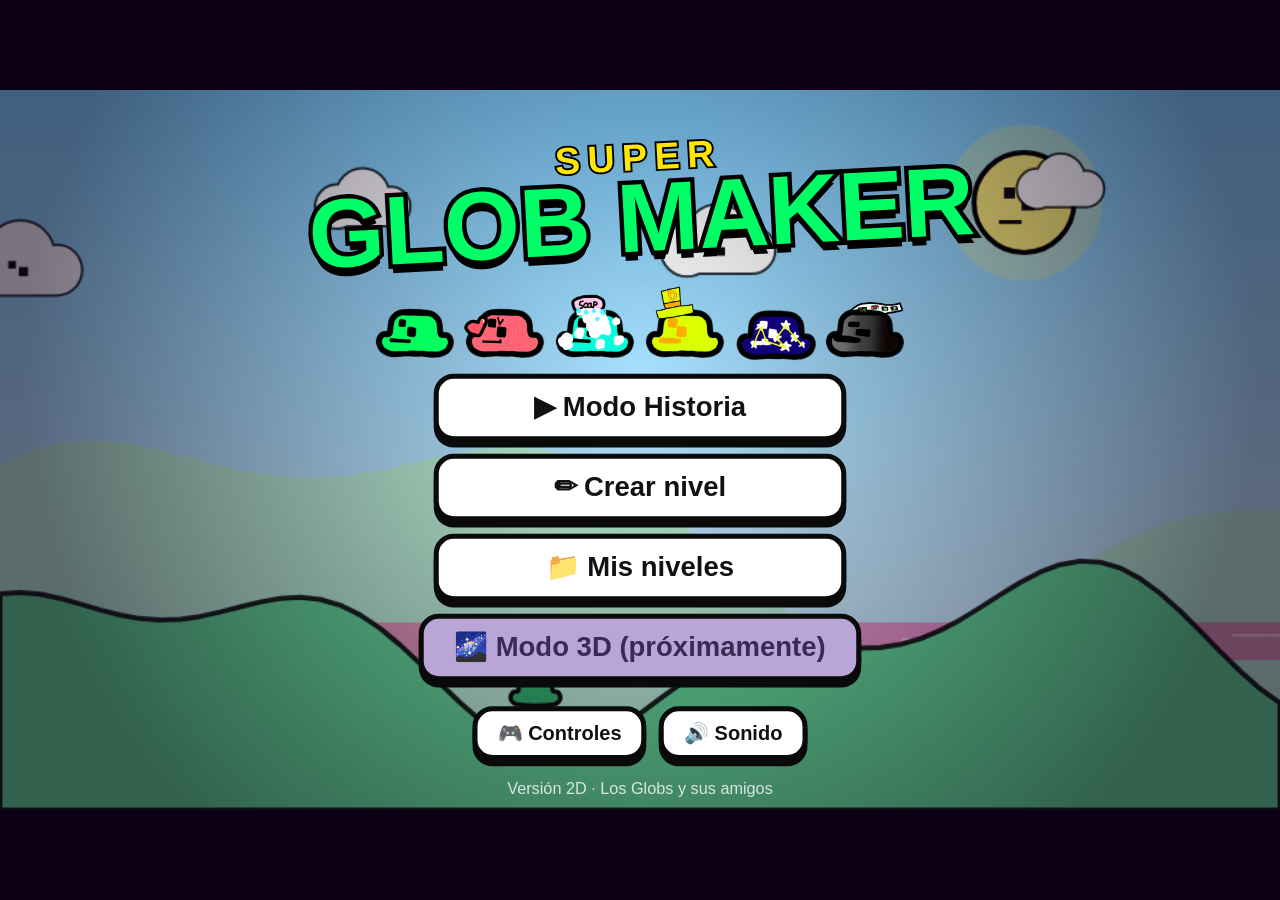
==== .tmp_test/shot.html @ 08214d81 "Super Glob Maker (DEMO1)" ====
<!DOCTYPE html>
<html lang="es"><head><meta charset="UTF-8"><link rel="stylesheet" href="../css/style.css"></head>
<body>
<div id="stage"><canvas id="game" width="1024" height="576"></canvas><div id="editor-ui"></div><div id="screen" class="screen"></div><div id="modal"></div><div id="toast"></div></div>
<pre id="err" style="position:fixed;left:0;top:0;color:#f00;background:#fff;z-index:99;font-size:12px;margin:0"></pre>
<script>
  window.onerror = (m, s, l, c, e) => { document.getElementById('err').textContent += m + ' @' + (s||'').split('/').pop() + ':' + l + '\n'; };
  // Las imágenes deben resolverse relativas a la raíz del juego
  document.write('<base href="../">');
</script>
<script src="js/core/sgm.js"></script>
<script src="js/model/Characters.js"></script><script src="js/model/Themes.js"></script><script src="js/model/Catalog.js"></script>
<script src="js/model/Level.js"></script><script src="js/model/LevelStorage.js"></script><script src="js/model/Physics.js"></script>
<script src="js/model/entities/Entity.js"></script><script src="js/model/entities/Enemies.js"></script><script src="js/model/entities/EnemiesSpecial.js"></script><script src="js/model/entities/Objects.js"></script>
<script src="js/model/Player.js"></script><script src="js/model/GameModel.js"></script><script src="js/model/EditorModel.js"></script><script src="js/model/SampleLevels.js"></script>
<script src="js/view/PyceArt.js"></script><script src="js/view/Assets.js"></script><script src="js/view/Sprites.js"></script><script src="js/view/BackgroundView.js"></script>
<script src="js/view/ParticlesView.js"></script><script src="js/view/WorldRenderer.js"></script><script src="js/view/HUDView.js"></script>
<script src="js/view/SoundView.js"></script><script src="js/view/EditorView.js"></script><script src="js/view/MenuView.js"></script>
<script src="js/controller/InputController.js"></script><script src="js/controller/GameController.js"></script>
<script src="js/controller/EditorController.js"></script><script src="js/controller/AppController.js"></script>
<script>
  const q = new URLSearchParams(location.search);
  const S = SGM;
  window.addEventListener('DOMContentLoaded', () => {
    S.app = new S.Controller.AppController();
    S.app.start();
    setTimeout(() => {
      try {
        const what = q.get('v');
        if (what === 'play') {
          const L = S.Model.SampleLevels.build(q.get('t'), q.get('m'));
          S.app.playLevel(L.toJSON(), { character: q.get('c') || 'green' });
          const g = S.app.game.model;
          // avanzar un poco y darle una evolución para ver el sprite grande
          g.player.setForm(+(q.get('e') || 0), q.get('s') || null);
          g.t = 3;
          for (let i = 0; i < 120 * (+(q.get('sec') || 2)); i++) g.update(1 / 120, { right: true, run: false, jump: i % 90 < 40, jumpPressed: i % 90 === 0 });
        } else if (what === 'editor') { S.app.openEditor(S.Model.SampleLevels.build(q.get('t') || 'lake', q.get('m') || 'peace')); if (q.get('cat')) { S.app.editor.view.cat = q.get('cat'); S.app.editor.view.buildToolbar(S.app.editor.model, S.app.editor.handlers()); } }
        else if (what === 'story') S.app.showStory();
        else if (what === 'chars') S.app.menu.characterPicker('green', () => {}, () => {});
      } catch (e) { document.getElementById('err').textContent += e.stack; }
    }, 1500);
  });
</script>
</body></html>
---- css/style.css ----
* { box-sizing: border-box; }
html, body { margin: 0; height: 100%; background: #0c0014; overflow: hidden; font-family: "Trebuchet MS", "Segoe UI", sans-serif; color: #fff; user-select: none; }
body { display: flex; align-items: center; justify-content: center; }
#stage { position: relative; width: 1024px; height: 576px; }
#game { width: 100%; height: 100%; display: block; image-rendering: auto; background: #000; }

/* Todo el UI está diseñado a 1024x576 y se escala con --k */
#editor-ui, #screen, #modal { position: absolute; left: 0; top: 0; width: 1024px; height: 576px; transform: scale(var(--k, 1)); transform-origin: 0 0; }
#editor-ui { display: none; pointer-events: none; }
#editor-ui > * { pointer-events: auto; }

button { font-family: inherit; cursor: pointer; }
button:focus-visible { outline: 3px solid #ffe600; outline-offset: 2px; }

.btn { background: #fff; color: #111; border: 4px solid #0a0a0a; border-radius: 16px; padding: 8px 16px; font-weight: 900; font-size: 16px; box-shadow: 0 5px 0 #0a0a0a; transition: transform .08s; }
.btn:hover { transform: translateY(-2px); background: #fff7c4; }
.btn:active { transform: translateY(3px); box-shadow: 0 2px 0 #0a0a0a; }
.btn.primary { background: #00ff66; }
.btn.primary:hover { background: #6dff9f; }
.btn.danger { background: #ff4f6b; color: #fff; }
.btn.big { font-size: 22px; padding: 10px 24px; min-width: 330px; }
.btn.disabled { background: #b9a6d6; color: #3b2a55; }
.row { display: flex; gap: 10px; justify-content: center; flex-wrap: wrap; margin-top: 10px; }

/* ---------- pantallas ---------- */
.screen { display: none; flex-direction: column; align-items: center; padding: 18px; }
.screen.title { justify-content: center; gap: 10px; background: radial-gradient(circle at 50% 40%, rgba(0,0,0,0) 0, rgba(12,0,20,.55) 80%); }
.logo { text-align: center; line-height: .9; transform: rotate(-3deg); }
.logo-super { font-size: 30px; font-weight: 900; color: #ffe600; -webkit-text-stroke: 3px #000; paint-order: stroke fill; letter-spacing: 6px; }
.logo-main { font-size: 78px; font-weight: 900; color: #00ff66; -webkit-text-stroke: 7px #000; paint-order: stroke fill; text-shadow: 0 7px 0 #000; animation: wob 2.4s ease-in-out infinite; }
@keyframes wob { 50% { transform: scale(1.04, .96); } }
.parade { display: flex; gap: 6px; height: 70px; align-items: flex-end; }
.parade-glob { width: 66px; height: 66px; animation: hop 1.2s ease-in-out infinite; }
@keyframes hop { 0%, 100% { transform: translateY(0) scale(1.08, .92); } 40% { transform: translateY(-18px) scale(.95, 1.05); } }
.menu { display: flex; flex-direction: column; gap: 10px; align-items: center; }
.foot { position: absolute; bottom: 10px; font-size: 13px; opacity: .8; }

.screen.loading { justify-content: center; background: #0c0014; gap: 16px; }
.bar { width: 400px; height: 22px; border: 4px solid #000; background: #2a0a45; border-radius: 12px; overflow: hidden; }
.bar .fill { height: 100%; background: #00ff66; transition: width .2s; }

.head { display: flex; gap: 12px; align-items: center; width: 100%; margin-bottom: 12px; }
.head h1 { margin: 0 auto 0 8px; font-size: 34px; -webkit-text-stroke: 2px #000; paint-order: stroke fill; color: #ffe600; }
.screen.story, .screen.levels { background: rgba(12, 0, 20, .7); }
.screen.story.corrupt { background: rgba(50, 0, 60, .8); }
.mode-toggle.peace { background: #9fe8ff; }
.mode-toggle.corrupt { background: #6a0f8f; color: #ff9cf0; }
.char-btn { display: flex; align-items: center; gap: 6px; }
.mini { width: 30px; height: 30px; }

.map-grid { display: grid; grid-template-columns: repeat(4, 1fr); gap: 10px; overflow-y: auto; padding: 4px 6px 12px; width: 100%; }
.map-grid.small { grid-template-columns: repeat(4, 1fr); max-height: 420px; }
.map-card { position: relative; background: #fff; color: #111; border: 4px solid #000; border-radius: 14px; padding: 4px 4px 6px; text-align: left; display: flex; flex-direction: column; box-shadow: 0 4px 0 #000; }
.map-card:hover { transform: translateY(-3px) rotate(-1deg); }
.map-card.on { background: #ffe600; }
.map-card canvas { width: 100%; border-radius: 9px; border: 3px solid #000; }
.map-card b { font-size: 14px; margin: 4px 4px 0; }
.map-card small { font-size: 11px; margin: 0 4px; opacity: .75; }
.medal-badge { position: absolute; top: 6px; right: 8px; font-size: 26px; filter: drop-shadow(0 2px 0 #000); }

.level-list { width: 100%; overflow-y: auto; display: flex; flex-direction: column; gap: 8px; }
.level-row { display: flex; align-items: center; gap: 10px; background: #fff; color: #111; border: 4px solid #000; border-radius: 14px; padding: 6px 10px; }
.level-row canvas { width: 120px; border-radius: 8px; border: 3px solid #000; }
.level-row .info { flex: 1; display: flex; flex-direction: column; }
.start-card { width: 220px; padding: 14px; gap: 6px; text-align: center; align-items: center; }
.start-card b { font-size: 18px; }
.level-count { font-weight: 900; font-size: 18px; background: #000; padding: 4px 12px; border-radius: 12px; }
.empty { text-align: center; font-size: 20px; margin-top: 80px; }

/* ---------- ventanas ---------- */
#modal { display: none; align-items: center; justify-content: center; background: rgba(0, 0, 0, .55); }
.modal-box { background: #fff; color: #111; border: 5px solid #000; border-radius: 22px; padding: 16px 22px; max-width: 940px; max-height: 550px; overflow-y: auto; box-shadow: 0 8px 0 #000; text-align: center; }
.modal-box h2 { margin: 0 0 10px; font-size: 28px; color: #00ff66; -webkit-text-stroke: 2px #000; paint-order: stroke fill; }
.modal-box h3 { margin: 12px 0 6px; }
.modal-box .menu .btn { min-width: 260px; }
.keys { margin: 0 auto; border-collapse: collapse; text-align: left; }
.keys td { padding: 3px 10px; border-bottom: 2px dashed #ddd; }
.keys td.k { font-weight: 900; }
.small { font-size: 13px; max-width: 600px; margin: 10px auto; }

.char-grid { display: grid; grid-template-columns: repeat(3, 1fr); gap: 10px; }
.char-card { background: #fff; border: 4px solid #000; border-radius: 16px; padding: 8px; display: flex; flex-direction: column; align-items: center; gap: 4px; box-shadow: 0 4px 0 var(--c); }
.char-card:hover, .char-card.on { background: color-mix(in srgb, var(--c) 25%, white); }
.char-card b { font-size: 18px; }
.char-evos { display: flex; align-items: flex-end; gap: 4px; }
.evo-cell { display: flex; flex-direction: column; align-items: center; width: 78px; }
.evo-cell small { font-size: 10px; line-height: 1.1; }
.evo-main { width: 70px; height: 70px; }
.evo-small { width: 56px; height: 56px; }
.char-card .desc { font-size: 12px; opacity: .8; }
.specials { display: flex; gap: 16px; justify-content: center; }
.special { display: flex; align-items: center; gap: 6px; max-width: 420px; text-align: left; font-size: 13px; }

.form { display: grid; grid-template-columns: 1fr 1fr; gap: 10px 20px; text-align: left; }
.form label { display: flex; flex-direction: column; font-weight: 900; }
.form input { font: inherit; padding: 6px 10px; border: 3px solid #000; border-radius: 10px; }
textarea.code { width: 640px; height: 260px; font-family: Consolas, monospace; font-size: 11px; border: 3px solid #000; border-radius: 10px; padding: 8px; }
.result-glob { width: 110px; height: 110px; animation: hop 1.2s infinite; }
.result-line { font-size: 19px; margin: 4px; font-weight: 900; }

#toast { position: absolute; left: 50%; bottom: 46px; transform: translateX(-50%) translateY(20px); background: #0a0a0a; color: #fff; padding: 10px 18px; border-radius: 14px; border: 3px solid #fff; font-weight: 900; opacity: 0; transition: .25s; pointer-events: none; white-space: nowrap; }
#toast.show { opacity: 1; transform: translateX(-50%) translateY(0); }

/* ---------- editor ---------- */
.ed-top { position: absolute; left: 0; top: 0; right: 120px; display: flex; flex-direction: column; gap: 4px; padding: 6px; background: rgba(10, 10, 10, .78); border-bottom-right-radius: 16px; }
.ed-cats { display: flex; gap: 4px; }
.ed-cat { background: #3a3a3a; color: #fff; border: 3px solid #000; border-radius: 10px; padding: 3px 10px; font-weight: 900; font-size: 13px; }
.ed-cat.on { background: #ffe600; color: #000; }
.ed-items { display: flex; gap: 4px; flex-wrap: wrap; }
.ed-item { width: 50px; height: 50px; padding: 0; background: rgba(255, 255, 255, .9); border: 3px solid #000; border-radius: 10px; display: flex; align-items: center; justify-content: center; }
.ed-item:hover { background: #fff7c4; }
.ed-item.on { background: #00ff66; transform: translateY(-2px); }
.ed-side { position: absolute; right: 0; top: 0; width: 116px; display: flex; flex-direction: column; gap: 5px; padding: 6px; background: rgba(10, 10, 10, .78); border-bottom-left-radius: 16px; }
.ed-btn { background: #fff; border: 3px solid #000; border-radius: 10px; padding: 5px 4px; font-weight: 900; font-size: 13px; }
.ed-btn:hover { background: #fff7c4; }
.ed-btn.play { background: #00ff66; font-size: 16px; }
.ed-btn.mode { background: #9fe8ff; }
.ed-btn.mode.corrupt { background: #6a0f8f; color: #ff9cf0; }
.ed-btn.exit { background: #ff4f6b; color: #fff; }
.ed-zones { display: flex; flex-wrap: wrap; gap: 4px; margin-top: 6px; border-top: 2px solid rgba(255,255,255,.25); padding-top: 6px; }
.ed-zone { background: #4a4a5a; color: #fff; border: 3px solid #000; border-radius: 8px; padding: 4px 6px; font-weight: 900; font-size: 12px; cursor: pointer; }
.ed-zone:hover { background: #6a6a7f; }
.ed-zone.on { background: #ffd000; color: #000; }
.ed-zone.add { background: #00c24a; color: #fff; padding: 4px 9px; }
.ed-zone-x { color: #ff4f6b; margin-left: 2px; cursor: pointer; }
.ed-info { position: absolute; left: 0; bottom: 0; display: flex; flex-direction: column; padding: 6px 10px; background: rgba(10, 10, 10, .72); border-top-right-radius: 14px; font-size: 12px; max-width: 760px; pointer-events: none !important; }
.ed-info b { font-size: 15px; }
.ed-info .hint { opacity: .7; }
.ed-info .tool { color: #ffe600; }
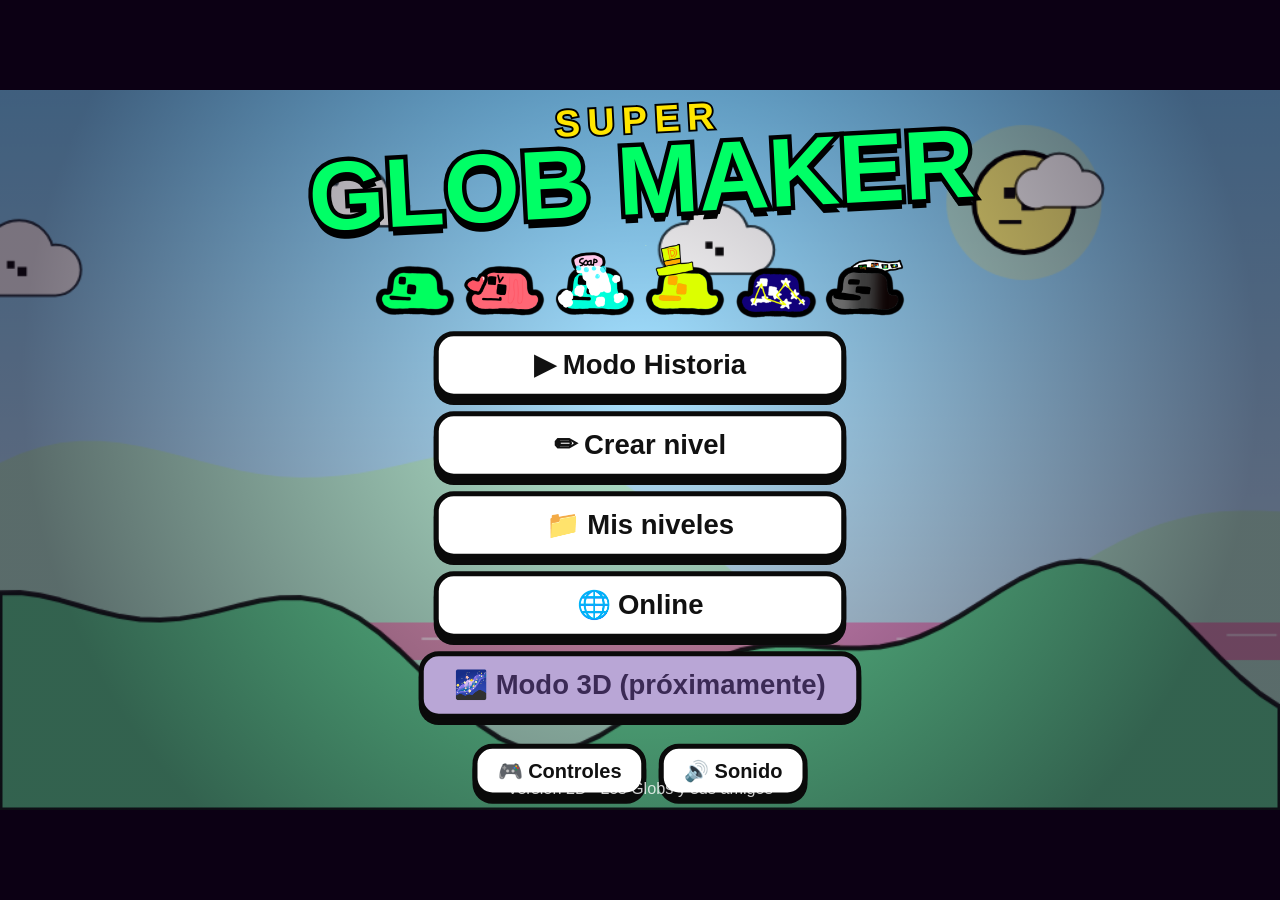
==== commit 5d9a120f: "Railes SMM, Corrupto con personalidad, menu Online y nuevos Pyces - Railes estilo SMM: plataformas, " ====
--- a/.tmp_test/shot.html
+++ b/.tmp_test/shot.html
@@ -8,15 +8,16 @@
   // Las imágenes deben resolverse relativas a la raíz del juego
   document.write('<base href="../">');
 </script>
+<!-- mismos scripts que index.html (sin main.js: aquí se arranca a mano) -->
 <script src="js/core/sgm.js"></script>
 <script src="js/model/Characters.js"></script><script src="js/model/Themes.js"></script><script src="js/model/Catalog.js"></script>
-<script src="js/model/Level.js"></script><script src="js/model/LevelStorage.js"></script><script src="js/model/Physics.js"></script>
+<script src="js/model/Level.js"></script><script src="js/model/LevelStorage.js"></script><script src="js/model/GldAccount.js"></script><script src="js/model/Physics.js"></script>
 <script src="js/model/entities/Entity.js"></script><script src="js/model/entities/Enemies.js"></script><script src="js/model/entities/EnemiesSpecial.js"></script><script src="js/model/entities/Objects.js"></script>
-<script src="js/model/Player.js"></script><script src="js/model/GameModel.js"></script><script src="js/model/EditorModel.js"></script><script src="js/model/SampleLevels.js"></script>
-<script src="js/view/PyceArt.js"></script><script src="js/view/Assets.js"></script><script src="js/view/Sprites.js"></script><script src="js/view/BackgroundView.js"></script>
-<script src="js/view/ParticlesView.js"></script><script src="js/view/WorldRenderer.js"></script><script src="js/view/HUDView.js"></script>
+<script src="js/model/Player.js"></script><script src="js/model/GameModel.js"></script><script src="js/model/EditorModel.js"></script><script src="js/model/SampleLevels.js"></script><script src="js/model/StoryMap.js"></script>
+<script src="js/view/PyceArt.js"></script><script src="js/view/Assets.js"></script><script src="js/view/GroundStyles.js"></script><script src="js/view/Sprites.js"></script><script src="js/view/BackgroundView.js"></script>
+<script src="js/view/Decorations.js"></script><script src="js/view/ParticlesView.js"></script><script src="js/view/WorldRenderer.js"></script><script src="js/view/HUDView.js"></script>
 <script src="js/view/SoundView.js"></script><script src="js/view/EditorView.js"></script><script src="js/view/MenuView.js"></script>
-<script src="js/controller/InputController.js"></script><script src="js/controller/GameController.js"></script>
+<script src="js/controller/InputController.js"></script><script src="js/controller/GameController.js"></script><script src="js/controller/MapController.js"></script>
 <script src="js/controller/EditorController.js"></script><script src="js/controller/AppController.js"></script>
 <script>
   const q = new URLSearchParams(location.search);
@@ -36,6 +37,81 @@
           g.t = 3;
           for (let i = 0; i < 120 * (+(q.get('sec') || 2)); i++) g.update(1 / 120, { right: true, run: false, jump: i % 90 < 40, jumpPressed: i % 90 === 0 });
         } else if (what === 'editor') { S.app.openEditor(S.Model.SampleLevels.build(q.get('t') || 'lake', q.get('m') || 'peace')); if (q.get('cat')) { S.app.editor.view.cat = q.get('cat'); S.app.editor.view.buildToolbar(S.app.editor.model, S.app.editor.handlers()); } }
+        else if (what === 'arcade') {
+          // muestra de suelo temático del casino: arcades de 1 y 2 de ancho, altos 1-4, y una masa 3x3
+          const L = S.Model.SampleLevels.build('casino', q.get('m') || 'peace'), TT = S.Model.Catalog.T, gy = L.height - 3;
+          for (let x = 0; x < 40; x++) for (let y = 0; y < gy; y++) L.set(x, y, 0);
+          L.objects = L.objects.filter((o) => o.type === 'start' || o.x > 40);
+          const col = (x, h, w) => { for (let i = 0; i < (w || 1); i++) for (let j = 1; j <= h; j++) L.set(x + i, gy - j, TT.GROUND2); };
+          col(3, 1); col(5, 2); col(7, 3); col(9, 4); col(12, 2, 2); col(15, 3, 2); col(18, 4, 2); col(22, 3, 3);
+          S.app.openEditor(L);
+        }
+        else if (what === 'mylevels') {
+          const St = S.Model.LevelStorage, Lv = S.Model.Level;
+          St.list().forEach((l) => St.remove(l.id));
+          const a = S.Model.SampleLevels.build('city', 'peace'); a.name = 'Pueblo de prueba'; a.id = 'lvA'; St.save(Object.assign(a.toJSON(), { publishedAt: Date.now(), cloudId: 'c1' }));
+          const b = Lv.copy(St.get('lvA')); b.mode = 'corrupt'; St.save(b.toJSON());
+          const c = S.Model.SampleLevels.build('casino', 'peace'); c.name = 'Casino nuevo'; St.save(c.toJSON());
+          S.app.showLevels();
+          if (q.get('pub')) setTimeout(() => S.app.publishLocal(St.get('lvA')), 100);
+          if (q.get('exp')) setTimeout(() => S.app.exportLevel(St.get('lvA')), 100);
+        }
+        else if (what === 'online') {
+          // Gld simulado (NO toca el servidor real): comprueba que la UI pinta todas las pestañas
+          const G = S.Model.Gld, th = ['lake', 'casino', 'vortex', 'factory', 'disco', 'city', 'snow', 'sky'];
+          const rows = th.map((t, i) => ({ id: 'id' + i, name: ['Saltos de gelatina', 'All-in al Pyce', 'Caída al vacío', 'MadStars Rush', 'Ritmo letal', 'Apagón total', 'Trineo loco', 'Espejito'][i], theme: t, mode: i % 2 ? 'corrupt' : 'peace', author: ['glober', 'pycefan', 'glober', 'madmax'][i % 4], likes: 40 - i * 4, dislikes: i * 2, score: 40 - i * 6, plays: 120 - i * 9, clears: 60 - i * 7, rate: (60 - i * 7) / (120 - i * 9), is_public: i % 3 !== 2, local: null }));
+          G.configured = () => true; G.v2 = q.get('v2') === '0' ? false : true;
+          G.username = () => Promise.resolve('glober'); S.Model.LevelStorage.isLinked = () => q.get('guest') ? false : true;
+          G.browse = (o) => Promise.resolve({ ok: true, rows: o.author ? rows.filter((r) => r.author === o.author) : rows.slice(0, o.limit || 30) });
+          G.mine = () => Promise.resolve({ ok: true, rows: rows.filter((r) => r.author === 'glober') });
+          S.app.showOnline(q.get('tab') || 'home', q.get('arg') || undefined);
+          if (q.get('vote')) { setTimeout(() => { G.getLevel = () => Promise.resolve(S.Model.SampleLevels.build('lake', 'peace').toJSON()); G.myVote = () => Promise.resolve(1); G.play = () => Promise.resolve(); S.app.lastPlay = { data: {}, opts: { online: { id: 'id0', name: 'Saltos de gelatina', author: 'glober' } } }; S.app.game = null; S.app.onGameFinished('clear', { score: 1200, coins: 12, stars: 0, starTotal: 0, secretClear: false, player: { formPath: () => S.Model.Characters.list[0].paths[0], formName: () => 'EVO1' } }); }, 200); }
+        }
+        else if (what === 'corrupt') {
+          // hoja de contacto: fondo + capa delantera de los 16 mapas en Corrupto (4x4)
+          document.getElementById('stage').style.display = 'none';
+          const cv = document.createElement('canvas'); cv.width = 1024 * 4 / 2; cv.height = 576 * 4 / 2; document.body.appendChild(cv);
+          const out = cv.getContext('2d'), tmp = document.createElement('canvas'); tmp.width = 1024; tmp.height = 576; const x = tmp.getContext('2d');
+          const tt = +(q.get('time') || 7.3);
+          S.Model.Themes.list.forEach((th, i) => {
+            x.clearRect(0, 0, 1024, 576); x.save(); S.View.BackgroundView.draw(x, th, 'corrupt', 800, tt); S.View.BackgroundView.front(x, th, 'corrupt', 800, tt); x.restore();
+            x.fillStyle = 'rgba(0,0,0,0.6)'; x.fillRect(0, 0, 1024, 52); x.fillStyle = '#fff'; x.font = 'bold 34px sans-serif'; x.fillText(S.Model.Themes.name(th, 'corrupt'), 14, 38);
+            out.drawImage(tmp, (i % 4) * 512, Math.floor(i / 4) * 288, 512, 288);
+          });
+        }
+        else if (what === 'rails') {
+          const L = S.Model.SampleLevels.build('lake', 'peace'), TT = S.Model.Catalog.T, gy = L.height - 3, ry = gy - 6;
+          for (let x = 0; x < 40; x++) for (let y = 0; y < gy; y++) L.set(x, y, 0);
+          L.objects = L.objects.filter((o) => o.type === 'start' || o.x > 40);
+          for (let x = 4; x <= 12; x++) L.set(x, ry, TT.RAIL);
+          for (let x = 15; x <= 20; x++) { L.set(x, ry - 2, TT.RAIL); L.set(x, ry + 2, TT.RAIL); }
+          for (let y = ry - 2; y <= ry + 2; y++) { L.set(15, y, TT.RAIL); L.set(20, y, TT.RAIL); }
+          for (let i = 0; i < 5; i++) L.set(23 + i, ry + 2 - i, TT.RAIL);
+          L.objects.push({ type: 'platform', x: 8, y: ry }, { type: 'stupid', x: 17, y: ry - 2 }, { type: 'firebar', x: 25, y: ry }, { type: 'builder', x: 20, y: ry + 1 });
+          if (q.get('play')) { S.app.playLevel(L.toJSON(), {}); const g = S.app.game.model; g.t = 3; for (let i = 0; i < 120 * 2; i++) g.update(1 / 120, {}); }
+          else S.app.openEditor(L);
+        }
+        else if (what === 'keys') {
+          // Prueba de teclas al probar un nivel: P en el editor = jugar (sin pausar); en partida P = pausa; Esc = editor
+          const app = S.app, out = [];
+          const key = (code, type) => window.dispatchEvent(new KeyboardEvent(type || 'keydown', { code, key: code, bubbles: true }));
+          // en headless no corre requestAnimationFrame: se avanza el bucle de la app a mano
+          const tick = (n) => { for (let i = 0; i < n; i++) { const inp = app.input.poll(); app.t += 1 / 60; if (app.mode === 'game' && app.game) app.game.update(1 / 60, inp); else if (app.mode === 'editor' && app.editor) app.editor.update(1 / 60); } };
+          const tap = (code) => { key(code); tick(3); key(code, 'keyup'); tick(3); };
+          const st = () => app.mode + (app.mode === 'game' && app.game ? (app.game.paused ? '/paused' : '/run') : '') + ' t=' + app.t.toFixed(1);
+          app.openEditor(S.Model.SampleLevels.build('lake', 'peace'));
+          const steps = [
+            () => tap('KeyP'), () => out.push('P en editor -> ' + st()),
+            () => tap('KeyP'), () => out.push('P en partida -> ' + st()),
+            () => tap('KeyP'), () => out.push('P otra vez -> ' + st()),
+            () => tap('Escape'), () => out.push('Esc en partida -> ' + st()),
+            () => tap('KeyP'), () => out.push('P en editor (2) -> ' + st()),
+            () => tap('KeyP'), () => out.push('P pausa -> ' + st()),
+            () => tap('Escape'), () => out.push('Esc en pausa -> ' + st()),
+            () => { document.getElementById('err').textContent += 'KEYS: ' + out.join(' | '); }
+          ];
+          steps.forEach((f, i) => setTimeout(f, 500 + i * 500));
+        }
         else if (what === 'story') S.app.showStory();
         else if (what === 'chars') S.app.menu.characterPicker('green', () => {}, () => {});
       } catch (e) { document.getElementById('err').textContent += e.stack; }
--- a/css/style.css
+++ b/css/style.css
@@ -127,3 +127,31 @@
 .ed-info b { font-size: 15px; }
 .ed-info .hint { opacity: .7; }
 .ed-info .tool { color: #ffe600; }
+
+/* ---------- online ---------- */
+.screen.online .head { margin-bottom: 6px; }
+.tabs { display: flex; gap: 6px; width: 100%; flex-wrap: wrap; margin-bottom: 8px; }
+.btn.tab { font-size: 13px; padding: 5px 10px; border-radius: 12px; box-shadow: 0 3px 0 #0a0a0a; }
+.btn.tab.on { background: #ffe600; }
+.online-row .stats { font-weight: 900; letter-spacing: .3px; opacity: .9; }
+.online-row .by { opacity: .8; }
+.online-row .rank { font-size: 26px; font-weight: 900; min-width: 44px; text-align: center; -webkit-text-stroke: 1px #000; paint-order: stroke fill; color: #ffe600; }
+.online-row.podium.p0 { background: #fff4b0; }
+.online-row.podium.p1 { background: #eef2f7; }
+.online-row.podium.p2 { background: #ffe1c4; }
+.online-row.featured { background: #d9fff0; border-color: #0a0a0a; box-shadow: 0 4px 0 #000; }
+.link { background: none; border: 0; padding: 0; color: #6a2fd0; font-weight: 900; text-decoration: underline; font-size: inherit; }
+.sec { margin: 6px 4px 0; color: #ffe600; -webkit-text-stroke: 1px #000; paint-order: stroke fill; }
+.note { background: #ffe600; color: #111; border: 3px solid #000; border-radius: 10px; padding: 6px 10px; font-weight: 900; font-size: 13px; margin: 0; }
+.profile-card { display: flex; gap: 14px; align-items: center; background: #2a0a45; border: 4px solid #000; border-radius: 14px; padding: 8px 14px; font-weight: 900; }
+.profile-card b { font-size: 22px; color: #00ff66; }
+.search-row { display: flex; gap: 8px; }
+.search-row input { flex: 1; font: inherit; font-size: 18px; padding: 6px 12px; border: 4px solid #000; border-radius: 12px; }
+.badge { font-weight: 900; font-size: 12px; padding: 3px 8px; border-radius: 8px; border: 2px solid #000; }
+.badge.on { background: #00ff66; }
+.badge.off { background: #ccc; }
+.vote-row .btn[aria-pressed="true"] { outline: 3px solid #000; }
+.pub-tag { display: inline-flex; align-items: center; gap: 4px; align-self: flex-start; background: #2a0a45; color: #ff9cf0; font-weight: 900; font-size: 12px; padding: 1px 8px 1px 2px; border-radius: 10px; border: 2px solid #000; margin-bottom: 2px; }
+.pub-tag .mini { width: 22px; height: 22px; }
+.copy-tag { color: #6a2fd0; font-weight: 900; }
+.level-row .btn { padding: 6px 10px; font-size: 14px; }
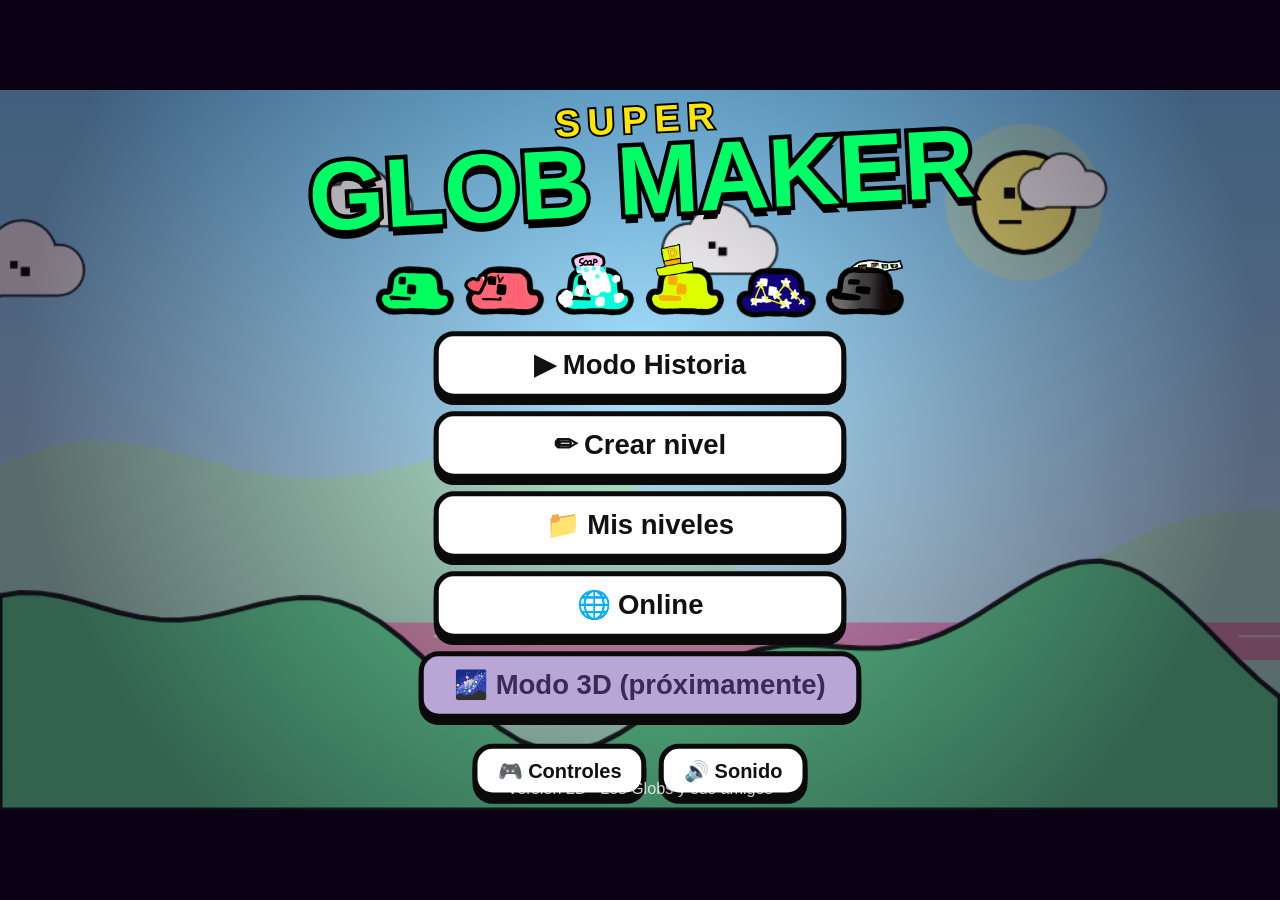
==== commit d896c331: "Monedas purpura, descargas online, perfil y 7 niveles de KiroDEV - Moneda purpura: la Medalla aparec" ====
--- a/.tmp_test/shot.html
+++ b/.tmp_test/shot.html
@@ -45,6 +45,15 @@
           const col = (x, h, w) => { for (let i = 0; i < (w || 1); i++) for (let j = 1; j <= h; j++) L.set(x + i, gy - j, TT.GROUND2); };
           col(3, 1); col(5, 2); col(7, 3); col(9, 4); col(12, 2, 2); col(15, 3, 2); col(18, 4, 2); col(22, 3, 3);
           S.app.openEditor(L);
+        }
+        else if (what === 'purple') {
+          const L = S.Model.Level.createDefault(), TT = S.Model.Catalog.T, gy = L.height - 3;
+          L.width = 40; L.resize(40, L.height); L.tiles = L.tiles.map((t, i) => t);
+          for (let x = 0; x < 40; x++) for (let y = gy; y < L.height; y++) L.set(x, y, TT.GROUND);
+          for (let x = 8; x < 26; x++) L.set(x, gy - 2, TT.VCOIN);
+          L.objects = [{ type: 'start', x: 3, y: gy - 1 }, { type: 'goal', x: 30, y: gy - 1 }];
+          L.win = { type: 'redcoins', target: 'hidden' };
+          S.app.playLevel(L.toJSON(), {}); const g = S.app.game.model; g.t = 3; for (let i = 0; i < 60; i++) g.update(1 / 120, { right: true });
         }
         else if (what === 'mylevels') {
           const St = S.Model.LevelStorage, Lv = S.Model.Level;
--- a/css/style.css
+++ b/css/style.css
@@ -155,3 +155,4 @@
 .pub-tag .mini { width: 22px; height: 22px; }
 .copy-tag { color: #6a2fd0; font-weight: 900; }
 .level-row .btn { padding: 6px 10px; font-size: 14px; }
+.pub-tag.dl-tag { background: #0a3d5c; color: #9fe8ff; padding: 2px 8px; }
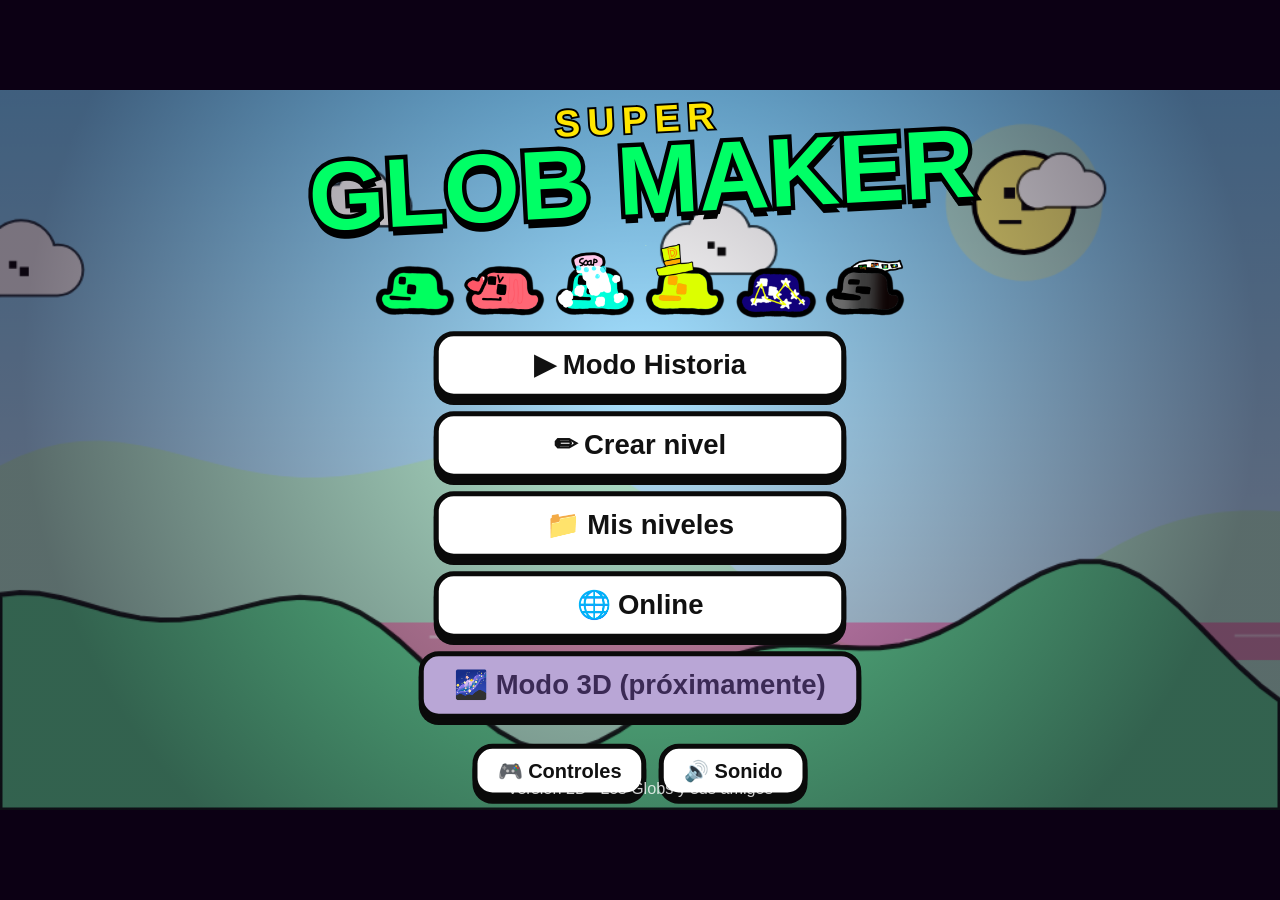
==== commit 0df97c3c: "Modo Historia jugable, semisolidos de fondo y pendientes del planning - StoryLevels: cada nodo con s" ====
--- a/.tmp_test/shot.html
+++ b/.tmp_test/shot.html
@@ -1,4 +1,4 @@
-<!DOCTYPE html>
+﻿<!DOCTYPE html>
 <html lang="es"><head><meta charset="UTF-8"><link rel="stylesheet" href="../css/style.css"></head>
 <body>
 <div id="stage"><canvas id="game" width="1024" height="576"></canvas><div id="editor-ui"></div><div id="screen" class="screen"></div><div id="modal"></div><div id="toast"></div></div>
@@ -13,7 +13,7 @@
 <script src="js/model/Characters.js"></script><script src="js/model/Themes.js"></script><script src="js/model/Catalog.js"></script>
 <script src="js/model/Level.js"></script><script src="js/model/LevelStorage.js"></script><script src="js/model/GldAccount.js"></script><script src="js/model/Physics.js"></script>
 <script src="js/model/entities/Entity.js"></script><script src="js/model/entities/Enemies.js"></script><script src="js/model/entities/EnemiesSpecial.js"></script><script src="js/model/entities/Objects.js"></script>
-<script src="js/model/Player.js"></script><script src="js/model/GameModel.js"></script><script src="js/model/EditorModel.js"></script><script src="js/model/SampleLevels.js"></script><script src="js/model/StoryMap.js"></script>
+<script src="js/model/Player.js"></script><script src="js/model/GameModel.js"></script><script src="js/model/EditorModel.js"></script><script src="js/model/SampleLevels.js"></script><script src="js/model/StoryMap.js"></script><script src="js/model/StoryLevels.js"></script><script src="js/model/LevelCheck.js"></script>
 <script src="js/view/PyceArt.js"></script><script src="js/view/Assets.js"></script><script src="js/view/GroundStyles.js"></script><script src="js/view/Sprites.js"></script><script src="js/view/BackgroundView.js"></script>
 <script src="js/view/Decorations.js"></script><script src="js/view/ParticlesView.js"></script><script src="js/view/WorldRenderer.js"></script><script src="js/view/HUDView.js"></script>
 <script src="js/view/SoundView.js"></script><script src="js/view/EditorView.js"></script><script src="js/view/MenuView.js"></script>
@@ -45,6 +45,18 @@
           const col = (x, h, w) => { for (let i = 0; i < (w || 1); i++) for (let j = 1; j <= h; j++) L.set(x + i, gy - j, TT.GROUND2); };
           col(3, 1); col(5, 2); col(7, 3); col(9, 4); col(12, 2, 2); col(15, 3, 2); col(18, 4, 2); col(22, 3, 3);
           S.app.openEditor(L);
+        }
+        else if (what === 'semibg') {
+          const L = S.Model.Level.createDefault(), TT = S.Model.Catalog.T, gy = L.height - 3; L.theme = q.get('t') || 'city';
+          const E = new S.Model.EditorModel(L); E.tool = { kind: 'tile', id: TT.SEMIBG };
+          [[4, 4, 5], [11, 3, 8], [16, 5, 3], [22, 2, 6]].forEach(([x0, w, h]) => { for (let x = x0; x < x0 + w; x++) for (let y = gy - h; y < gy; y++) E.apply(x, y); });
+          E.tool = { kind: 'tile', id: TT.CAVEBG }; for (let x = 26; x < 31; x++) for (let y = gy - 3; y < gy; y++) E.apply(x, y);
+          S.app.openEditor(L);
+        }
+        else if (what === 'storylv') {
+          const L = S.Model.StoryLevels.build(q.get('w') || 'w1', q.get('n') || 'n3', q.get('m') || 'corrupt');
+          if (q.get('ed')) { S.app.openEditor(L); S.app.editor.model.camX = +(q.get('cx') || 0) * 32; }
+          else { S.app.playLevel(L.toJSON(), {}); const g = S.app.game.model; g.t = 3; g.player.x = +(q.get('cx') || 0) * 32; for (let i = 0; i < 60; i++) g.update(1 / 120, {}); }
         }
         else if (what === 'purple') {
           const L = S.Model.Level.createDefault(), TT = S.Model.Catalog.T, gy = L.height - 3;
--- a/css/style.css
+++ b/css/style.css
@@ -156,3 +156,8 @@
 .copy-tag { color: #6a2fd0; font-weight: 900; }
 .level-row .btn { padding: 6px 10px; font-size: 14px; }
 .pub-tag.dl-tag { background: #0a3d5c; color: #9fe8ff; padding: 2px 8px; }
+.empty.compact { margin-top: 10px; font-size: 16px; }
+.slots { display: flex; gap: 4px; margin-top: 2px; }
+.slot { display: inline-block; width: 24px; height: 24px; line-height: 20px; text-align: center; border: 2px solid #000; border-radius: 50%; background: #ccc; filter: grayscale(1); opacity: .55; font-size: 13px; }
+.slot.on { background: #ffe600; filter: none; opacity: 1; }
+.slot.secret.on { background: #c48bff; }
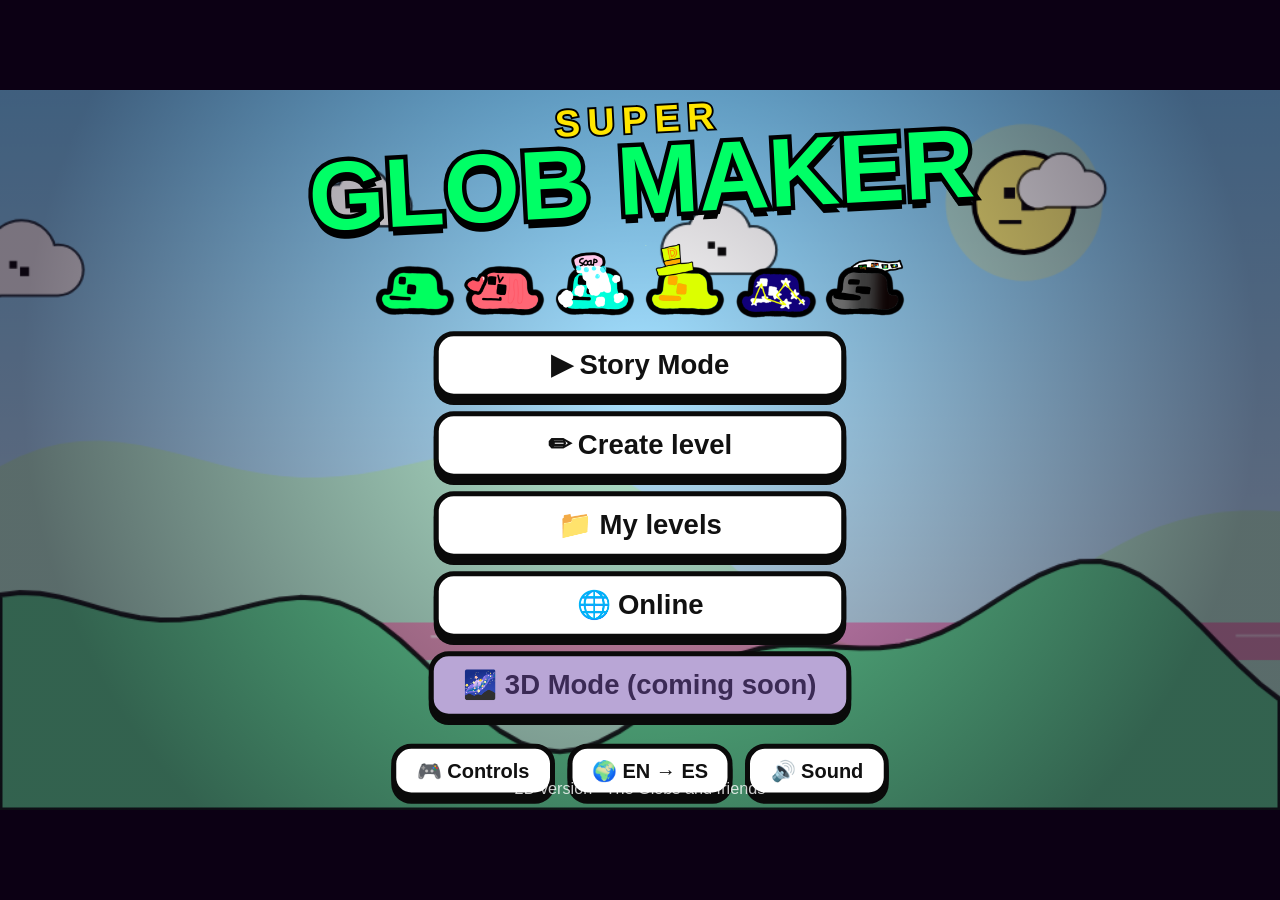
==== commit f3e39bc7: "Online v3 (favoritos, amigos, admin/GOD), controles tactiles, ES/EN y aviso de meta bloqueada" ====
--- a/.tmp_test/shot.html
+++ b/.tmp_test/shot.html
@@ -5,18 +5,19 @@
 <pre id="err" style="position:fixed;left:0;top:0;color:#f00;background:#fff;z-index:99;font-size:12px;margin:0"></pre>
 <script>
   window.onerror = (m, s, l, c, e) => { document.getElementById('err').textContent += m + ' @' + (s||'').split('/').pop() + ':' + l + '\n'; };
+  if (location.search.includes('touch=1')) window.ontouchstart = null; // simula pantalla táctil
   // Las imágenes deben resolverse relativas a la raíz del juego
   document.write('<base href="../">');
 </script>
 <!-- mismos scripts que index.html (sin main.js: aquí se arranca a mano) -->
-<script src="js/core/sgm.js"></script>
+<script src="js/core/sgm.js"></script><script src="js/core/i18n.js"></script>
 <script src="js/model/Characters.js"></script><script src="js/model/Themes.js"></script><script src="js/model/Catalog.js"></script>
 <script src="js/model/Level.js"></script><script src="js/model/LevelStorage.js"></script><script src="js/model/GldAccount.js"></script><script src="js/model/Physics.js"></script>
 <script src="js/model/entities/Entity.js"></script><script src="js/model/entities/Enemies.js"></script><script src="js/model/entities/EnemiesSpecial.js"></script><script src="js/model/entities/Objects.js"></script>
 <script src="js/model/Player.js"></script><script src="js/model/GameModel.js"></script><script src="js/model/EditorModel.js"></script><script src="js/model/SampleLevels.js"></script><script src="js/model/StoryMap.js"></script><script src="js/model/StoryLevels.js"></script><script src="js/model/LevelCheck.js"></script>
 <script src="js/view/PyceArt.js"></script><script src="js/view/Assets.js"></script><script src="js/view/GroundStyles.js"></script><script src="js/view/Sprites.js"></script><script src="js/view/BackgroundView.js"></script>
 <script src="js/view/Decorations.js"></script><script src="js/view/ParticlesView.js"></script><script src="js/view/WorldRenderer.js"></script><script src="js/view/HUDView.js"></script>
-<script src="js/view/SoundView.js"></script><script src="js/view/EditorView.js"></script><script src="js/view/MenuView.js"></script>
+<script src="js/view/SoundView.js"></script><script src="js/view/EditorView.js"></script><script src="js/view/MenuView.js"></script><script src="js/view/TouchControls.js"></script>
 <script src="js/controller/InputController.js"></script><script src="js/controller/GameController.js"></script><script src="js/controller/MapController.js"></script>
 <script src="js/controller/EditorController.js"></script><script src="js/controller/AppController.js"></script>
 <script>
@@ -36,6 +37,14 @@
           g.player.setForm(+(q.get('e') || 0), q.get('s') || null);
           g.t = 3;
           for (let i = 0; i < 120 * (+(q.get('sec') || 2)); i++) g.update(1 / 120, { right: true, run: false, jump: i % 90 < 40, jumpPressed: i % 90 === 0 });
+        } else if (what === 'lockgoal') {
+          const L = S.Model.Level.createDefault(); L.theme = 'vortex'; L.mode = 'corrupt';
+          L.win = S.Model.Level.normWin({ type: 'kills', n: 8, target: 'normal' });
+          const goal = L.objects.find((o) => o.type === 'goal'); goal.x = 14;
+          const st = L.objects.find((o) => o.type === 'start'); st.x = 6;
+          S.app.playLevel(L.toJSON(), {}); const g = S.app.game.model; g.t = 3;
+          for (let i = 0; i < 120 * 1.6; i++) g.update(1 / 120, { right: true });
+          window.__st = g.state;
         } else if (what === 'editor') { S.app.openEditor(S.Model.SampleLevels.build(q.get('t') || 'lake', q.get('m') || 'peace')); if (q.get('cat')) { S.app.editor.view.cat = q.get('cat'); S.app.editor.view.buildToolbar(S.app.editor.model, S.app.editor.handlers()); } }
         else if (what === 'arcade') {
           // muestra de suelo temático del casino: arcades de 1 y 2 de ancho, altos 1-4, y una masa 3x3
--- a/css/style.css
+++ b/css/style.css
@@ -161,3 +161,25 @@
 .slot { display: inline-block; width: 24px; height: 24px; line-height: 20px; text-align: center; border: 2px solid #000; border-radius: 50%; background: #ccc; filter: grayscale(1); opacity: .55; font-size: 13px; }
 .slot.on { background: #ffe600; filter: none; opacity: 1; }
 .slot.secret.on { background: #c48bff; }
+.badge.admin { background: #ff4f6b; color: #fff; }
+
+/* ---------- controles táctiles (móvil) ---------- */
+body.touch { touch-action: none; overscroll-behavior: none; -webkit-user-select: none; }
+#touch { position: absolute; inset: 0; pointer-events: none; z-index: 30; }
+#touch.hide { display: none; }
+#touch .tc-btn, #touch .tc-pad { pointer-events: auto; touch-action: none; }
+.tc-btn { position: absolute; border: 4px solid rgba(0,0,0,.75); border-radius: 50%; background: rgba(255,255,255,.28); color: #fff; font-weight: 900; font-size: 22px; -webkit-text-stroke: 1px #000; box-shadow: 0 4px 0 rgba(0,0,0,.4); }
+.tc-btn.on, .tc-btn.lock { background: rgba(255,230,0,.55); }
+.tc-pad { position: absolute; left: 3%; bottom: 5%; width: 150px; height: 150px; border-radius: 50%; background: rgba(255,255,255,.18); border: 4px solid rgba(0,0,0,.6); }
+.tc-dir { position: absolute; color: #fff; font-size: 26px; -webkit-text-stroke: 1px #000; opacity: .85; }
+.tc-dir.on { color: #ffe600; }
+.tc-dir.up { left: 50%; top: 6px; transform: translateX(-50%); } .tc-dir.down { left: 50%; bottom: 6px; transform: translateX(-50%); }
+.tc-dir.left { left: 10px; top: 50%; transform: translateY(-50%); } .tc-dir.right { right: 10px; top: 50%; transform: translateY(-50%); }
+.tc-acts .jump { right: 3%; bottom: 8%; width: 86px; height: 86px; font-size: 30px; background: rgba(0,255,102,.35); }
+.tc-acts .run { right: calc(3% + 98px); bottom: 4%; width: 70px; height: 70px; }
+.tc-acts .shoot { right: calc(3% + 30px); bottom: calc(8% + 100px); width: 62px; height: 62px; background: rgba(255,79,216,.35); }
+.tc-btn.pause { right: 2%; top: 14%; width: 48px; height: 48px; font-size: 18px; }
+.tc-btn.erase { left: 2%; bottom: 3%; width: 56px; height: 56px; display: none; }
+#touch.edit .tc-btn.erase { display: block; }
+#touch.edit .tc-pad, #touch.edit .tc-acts, #touch.edit .pause { display: none; }
+@media (max-width: 700px) { .tc-pad { width: 120px; height: 120px; } .tc-acts .jump { width: 72px; height: 72px; } }
